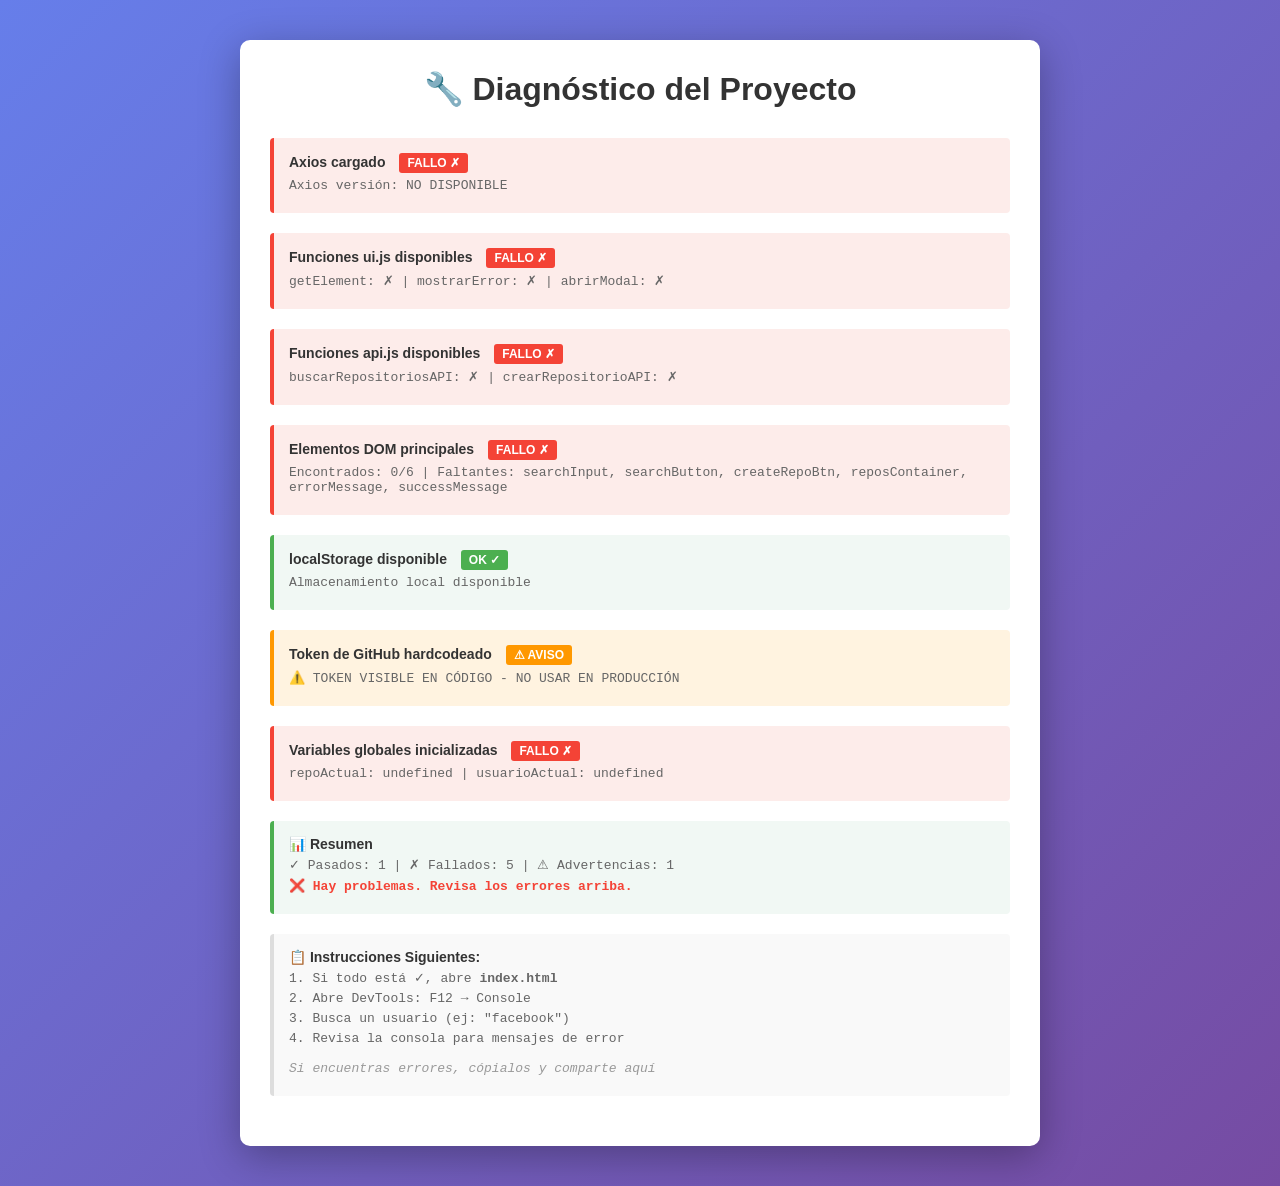
==== diagnostico.html @ b72d8a41 "Explorador de Repositorios GitHub Explorador de Repositorios GitHub con API REST v1.0" ====
<!DOCTYPE html>
<html lang="es">
<head>
    <meta charset="UTF-8">
    <meta name="viewport" content="width=device-width, initial-scale=1.0">
    <title>🔧 Diagnóstico - GitHub API Client</title>
    <style>
        * { margin: 0; padding: 0; box-sizing: border-box; }
        body {
            font-family: 'Segoe UI', Tahoma, Geneva, Verdana, sans-serif;
            background: linear-gradient(135deg, #667eea 0%, #764ba2 100%);
            min-height: 100vh;
            padding: 40px 20px;
        }
        .container {
            max-width: 800px;
            margin: 0 auto;
            background: white;
            padding: 30px;
            border-radius: 10px;
            box-shadow: 0 10px 40px rgba(0, 0, 0, 0.3);
        }
        h1 {
            color: #333;
            margin-bottom: 30px;
            text-align: center;
        }
        .test {
            margin-bottom: 20px;
            padding: 15px;
            border-left: 4px solid #ddd;
            background: #f9f9f9;
            border-radius: 4px;
        }
        .test.success {
            border-left-color: #4caf50;
            background: #f1f8f4;
        }
        .test.error {
            border-left-color: #f44336;
            background: #fdecea;
        }
        .test.warning {
            border-left-color: #ff9800;
            background: #fff3e0;
        }
        .test h3 {
            font-size: 14px;
            margin-bottom: 5px;
            color: #333;
        }
        .test p {
            font-size: 13px;
            color: #666;
            margin: 5px 0;
            font-family: 'Courier New', monospace;
        }
        .status {
            display: inline-block;
            padding: 3px 8px;
            border-radius: 3px;
            font-size: 12px;
            font-weight: bold;
            margin-left: 10px;
        }
        .status.ok { background: #4caf50; color: white; }
        .status.fail { background: #f44336; color: white; }
        .status.warn { background: #ff9800; color: white; }
        .code {
            background: #f5f5f5;
            padding: 10px;
            border-radius: 3px;
            font-size: 12px;
            overflow-x: auto;
            margin-top: 10px;
        }
    </style>
</head>
<body>
    <div class="container">
        <h1>🔧 Diagnóstico del Proyecto</h1>
        <div id="diagnostics"></div>
    </div>

    <script>
        // Elemento para mostrar resultados
        const diagnosticsDiv = document.getElementById('diagnostics');

        function addTest(title, condition, details = '') {
            const className = condition ? 'success' : 'error';
            const status = condition ? 'OK ✓' : 'FALLO ✗';
            const statusClass = condition ? 'ok' : 'fail';

            const testDiv = document.createElement('div');
            testDiv.className = `test ${className}`;
            testDiv.innerHTML = `
                <h3>${title} <span class="status ${statusClass}">${status}</span></h3>
                ${details ? `<p>${details}</p>` : ''}
            `;
            diagnosticsDiv.appendChild(testDiv);
        }

        function addWarning(title, details = '') {
            const testDiv = document.createElement('div');
            testDiv.className = 'test warning';
            testDiv.innerHTML = `
                <h3>${title} <span class="status warn">⚠ AVISO</span></h3>
                ${details ? `<p>${details}</p>` : ''}
            `;
            diagnosticsDiv.appendChild(testDiv);
        }

        // Test 1: Verificar Axios
        addTest(
            'Axios cargado',
            typeof axios !== 'undefined',
            `Axios versión: ${typeof axios !== 'undefined' ? (axios.VERSION || 'disponible') : 'NO DISPONIBLE'}`
        );

        // Test 2: Verificar funciones ui.js
        addTest(
            'Funciones ui.js disponibles',
            typeof getElement === 'function',
            `getElement: ${typeof getElement === 'function' ? '✓' : '✗'} | mostrarError: ${typeof mostrarError === 'function' ? '✓' : '✗'} | abrirModal: ${typeof abrirModal === 'function' ? '✓' : '✗'}`
        );

        // Test 3: Verificar funciones api.js
        addTest(
            'Funciones api.js disponibles',
            typeof buscarRepositoriosAPI === 'function',
            `buscarRepositoriosAPI: ${typeof buscarRepositoriosAPI === 'function' ? '✓' : '✗'} | crearRepositorioAPI: ${typeof crearRepositorioAPI === 'function' ? '✓' : '✗'}`
        );

        // Test 4: Verificar elementos DOM clave
        const missingElements = [];
        const requiredIds = ['searchInput', 'searchButton', 'createRepoBtn', 'reposContainer', 'errorMessage', 'successMessage'];
        requiredIds.forEach(id => {
            if (!document.getElementById(id)) {
                missingElements.push(id);
            }
        });

        addTest(
            'Elementos DOM principales',
            missingElements.length === 0,
            `Encontrados: ${requiredIds.length - missingElements.length}/${requiredIds.length}${missingElements.length > 0 ? ` | Faltantes: ${missingElements.join(', ')}` : ''}`
        );

        // Test 5: Verificar localStorage (para debug)
        addTest(
            'localStorage disponible',
            typeof(Storage) !== 'undefined',
            'Almacenamiento local disponible'
        );

        // Test 6: Verificar token
        addWarning(
            'Token de GitHub hardcodeado',
            '⚠️ TOKEN VISIBLE EN CÓDIGO - NO USAR EN PRODUCCIÓN'
        );

        // Test 7: Variables globales
        addTest(
            'Variables globales inicializadas',
            typeof repoActual !== 'undefined' && typeof usuarioActual !== 'undefined',
            `repoActual: ${typeof repoActual} | usuarioActual: ${typeof usuarioActual}`
        );

        // Sumario final
        const allTests = diagnosticsDiv.querySelectorAll('.test');
        const passed = diagnosticsDiv.querySelectorAll('.test.success').length;
        const failed = diagnosticsDiv.querySelectorAll('.test.error').length;

        const summary = document.createElement('div');
        summary.className = 'test success';
        summary.innerHTML = `
            <h3>📊 Resumen</h3>
            <p>✓ Pasados: ${passed} | ✗ Fallados: ${failed} | ⚠ Advertencias: ${diagnosticsDiv.querySelectorAll('.test.warning').length}</p>
            ${failed === 0 ? '<p style="color: #4caf50; font-weight: bold;">✅ Todo parece estar bien. Ahora prueba la app en index.html</p>' : '<p style="color: #f44336; font-weight: bold;">❌ Hay problemas. Revisa los errores arriba.</p>'}
        `;
        diagnosticsDiv.appendChild(summary);

        // Agregar instrucciones
        const instructions = document.createElement('div');
        instructions.className = 'test';
        instructions.innerHTML = `
            <h3>📋 Instrucciones Siguientes:</h3>
            <p>1. Si todo está ✓, abre <strong>index.html</strong></p>
            <p>2. Abre DevTools: F12 → Console</p>
            <p>3. Busca un usuario (ej: "facebook")</p>
            <p>4. Revisa la consola para mensajes de error</p>
            <p style="margin-top: 15px; font-style: italic; color: #999;">Si encuentras errores, cópialos y comparte aquí</p>
        `;
        diagnosticsDiv.appendChild(instructions);
    </script>
</body>
</html>
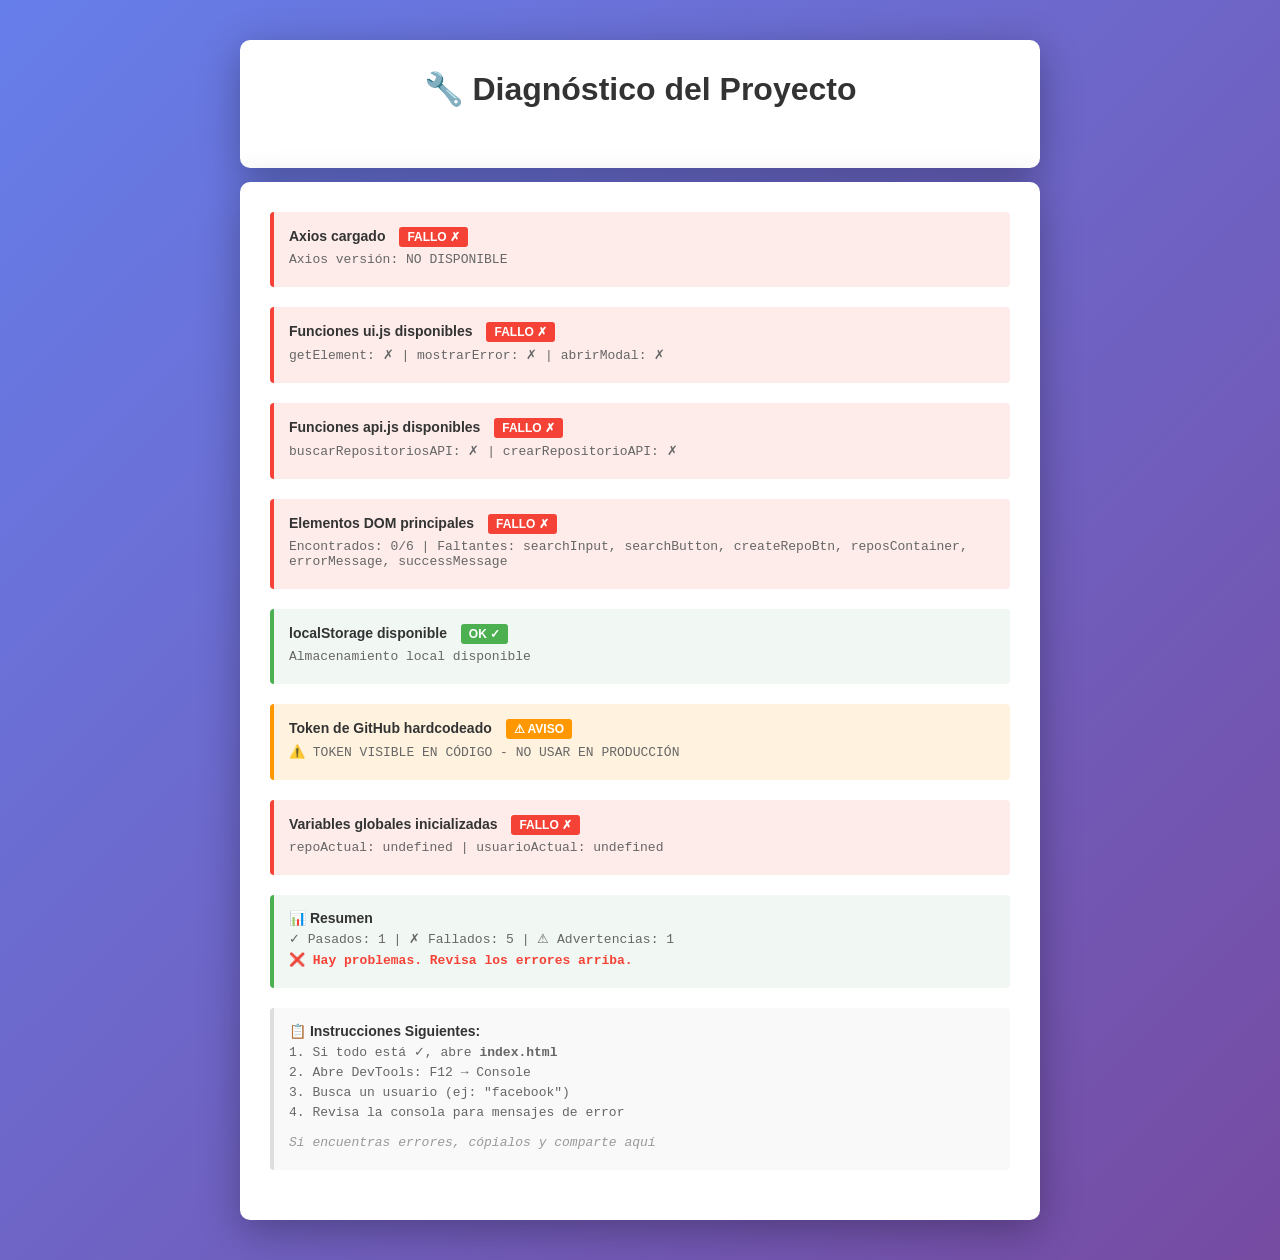
==== commit 8a94d8a3: "feat(a11y): refactor modular y optimización de accesibilidad WCAG" ====
--- a/diagnostico.html
+++ b/diagnostico.html
@@ -3,6 +3,7 @@
 <head>
     <meta charset="UTF-8">
     <meta name="viewport" content="width=device-width, initial-scale=1.0">
+    <meta name="description" content="Diagnóstico técnico de módulos, elementos DOM y estado de ejecución del cliente GitHub API.">
     <title>🔧 Diagnóstico - GitHub API Client</title>
     <style>
         * { margin: 0; padding: 0; box-sizing: border-box; }
@@ -74,17 +75,60 @@
             overflow-x: auto;
             margin-top: 10px;
         }
+        .sr-only {
+            position: absolute;
+            width: 1px;
+            height: 1px;
+            padding: 0;
+            margin: -1px;
+            overflow: hidden;
+            clip: rect(0, 0, 0, 0);
+            white-space: nowrap;
+            border: 0;
+        }
+        .skip-link {
+            position: absolute;
+            top: 0;
+            left: 0;
+            transform: translateY(-120%);
+            background: #111827;
+            color: #fff;
+            text-decoration: none;
+            padding: 10px 14px;
+            border-radius: 0 0 6px 0;
+            z-index: 999;
+        }
+        .skip-link:focus,
+        .skip-link:focus-visible {
+            transform: translateY(0);
+            outline: 3px solid #f59e0b;
+        }
+        a:focus-visible,
+        button:focus-visible,
+        input:focus-visible,
+        textarea:focus-visible,
+        select:focus-visible {
+            outline: 3px solid #0366d6;
+            outline-offset: 2px;
+        }
     </style>
 </head>
 <body>
-    <div class="container">
+    <a href="#mainContent" class="skip-link">Saltar al contenido principal</a>
+
+    <header role="banner" class="container" style="margin-bottom: 14px;">
         <h1>🔧 Diagnóstico del Proyecto</h1>
-        <div id="diagnostics"></div>
-    </div>
+    </header>
+
+    <main id="mainContent" class="container" role="main" tabindex="-1">
+        <section id="diagnostics" role="region" aria-label="Resultados de diagnóstico" aria-live="polite" aria-busy="true"></section>
+        <div id="diagAnnouncer" class="sr-only" role="status" aria-live="polite" aria-atomic="true"></div>
+    </main>
 
     <script>
         // Elemento para mostrar resultados
         const diagnosticsDiv = document.getElementById('diagnostics');
+        const diagAnnouncer = document.getElementById('diagAnnouncer');
 
         function addTest(title, condition, details = '') {
             const className = condition ? 'success' : 'error';
@@ -192,6 +236,9 @@
             <p style="margin-top: 15px; font-style: italic; color: #999;">Si encuentras errores, cópialos y comparte aquí</p>
         `;
         diagnosticsDiv.appendChild(instructions);
+
+        diagnosticsDiv.setAttribute('aria-busy', 'false');
+        diagAnnouncer.textContent = `Diagnóstico completado. Pasados ${passed}, fallados ${failed} y advertencias ${diagnosticsDiv.querySelectorAll('.test.warning').length}.`;
     </script>
 </body>
 </html>
